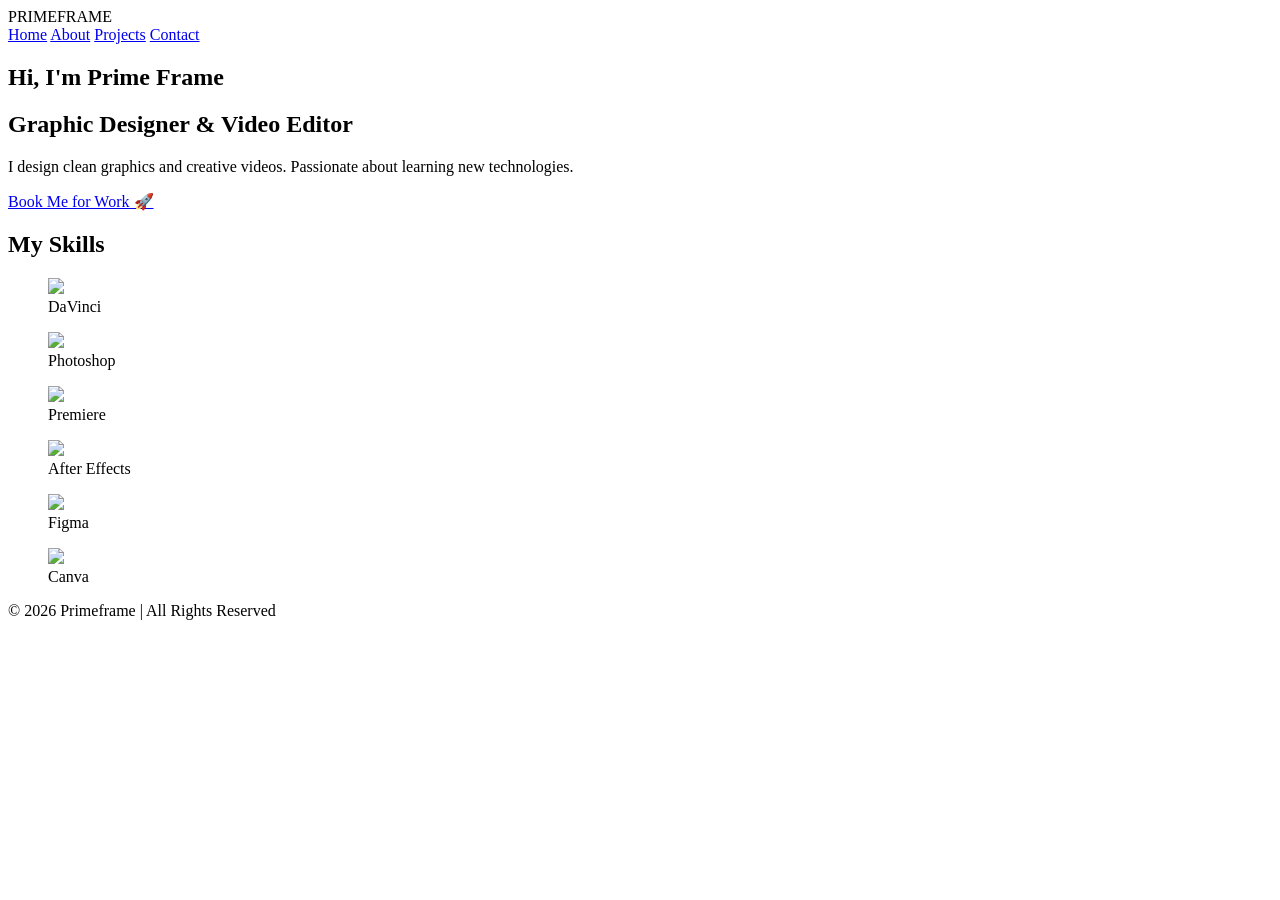
==== index.html @ c742892a "Move index.html to root" ====
<!DOCTYPE html>
<html lang="en">
<head>
  <meta charset="UTF-8">
  <meta name="viewport" content="width=device-width, initial-scale=1.0">

  <title>SD Primeframe</title>

  <!-- Google Font -->
  <link href="https://fonts.googleapis.com/css2?family=Poppins:wght@300;400;500;600;700;800;900&display=swap" rel="stylesheet">

  <!-- Font Awesome -->
  <link rel="stylesheet"
    href="https://cdnjs.cloudflare.com/ajax/libs/font-awesome/6.5.0/css/all.min.css">

  <!-- CSS -->
  <link rel="stylesheet" href="style.css">
</head>

<body>

<!-- NAVBAR -->
<header class="navbar">

  <div class="logo">
    PRIME<span>FRAME</span>
  </div>

  <nav class="nav">
    <a href="#home" class="active">Home</a>
    <a href="/ui/ux/aboutus.html">About</a>
    <a href="/ui/ux/projects.html">Projects</a>
    <a href="/ui/ux/contact.html">Contact</a>
  </nav>

</header>

<!-- HERO -->
<section id="home" class="section1 reveal">
    

  <h1>Hi, I'm Prime Frame</h1>
  <h2>Graphic Designer & Video Editor</h2>

  <p>
    I design clean graphics and creative videos.
    Passionate about learning new technologies.
  </p>
  <a href="/ui/ux/contact.html" class="hire-btn">
  Book Me for Work 🚀
</a>


</section>

<!-- SKILLS -->
<section id="skills" class="skills-section reveal">

  <div class="myskills">

    <div class="skillhead">
      <h1>My Skills</h1>
    </div>

    <figure class="skill-box reveal">
      <img src="https://i.pinimg.com/736x/de/ae/c0/deaec084c9c16f16de93a0afab4a6d61.jpg">
      <figcaption>DaVinci</figcaption>
    </figure>

    <figure class="skill-box reveal">
      <img src="https://i.pinimg.com/736x/c5/8a/26/c58a26e3d3c03fa8fed2629804b9f234.jpg">
      <figcaption>Photoshop</figcaption>
    </figure>

    <figure class="skill-box reveal">
      <img src="https://i.pinimg.com/736x/aa/5d/af/aa5daf9725b2ce6245467f303df54593.jpg">
      <figcaption>Premiere</figcaption>
    </figure>

    <figure class="skill-box reveal">
      <img src="https://i.pinimg.com/1200x/a8/07/99/a8079928e6223bebcb55490de7e2f3d5.jpg">
      <figcaption>After Effects</figcaption>
    </figure>

    <figure class="skill-box reveal">
      <img src="https://i.pinimg.com/1200x/f3/05/18/f30518902519480bc79944c380236f00.jpg">
      <figcaption>Figma</figcaption>
    </figure>

    <figure class="skill-box reveal">
      <img src="https://i.pinimg.com/736x/6d/9f/28/6d9f28a142edc9ec27c61f5e48ae4d38.jpg">
      <figcaption>Canva</figcaption>
    </figure>

  </div>

</section>

<!-- FOOTER -->
<footer class="footer">

  <div class="footer-bottom">
    © 2026  Primeframe | All Rights Reserved
  </div>

</footer>


<!-- SCROLL SCRIPT -->
<script>

function revealOnScroll() {

  const reveals = document.querySelectorAll(".reveal");

  for (let i = 0; i < reveals.length; i++) {

    const windowHeight = window.innerHeight;
    const elementTop = reveals[i].getBoundingClientRect().top;

    if (elementTop < windowHeight - 100) {
      reveals[i].classList.add("active");
    }
  }
}

window.addEventListener("scroll", revealOnScroll);
revealOnScroll();

</script>

</body>
</html>
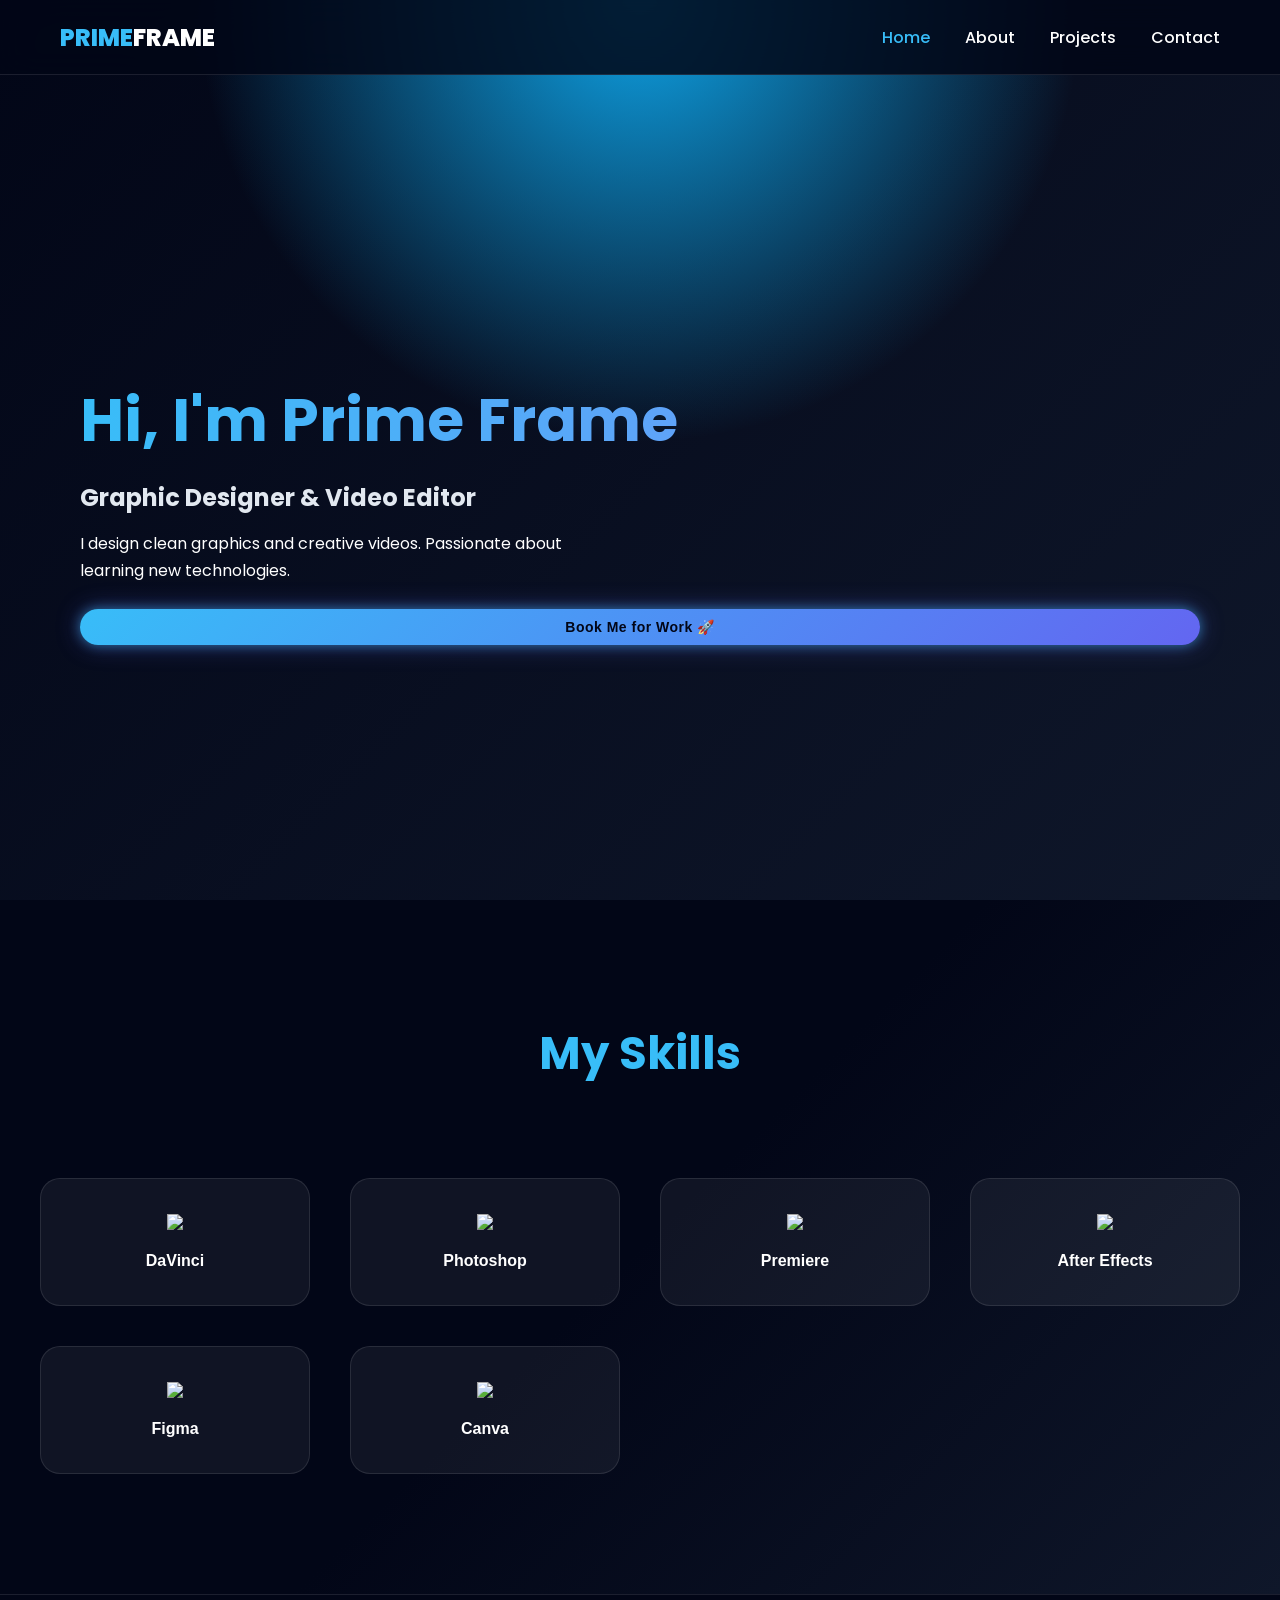
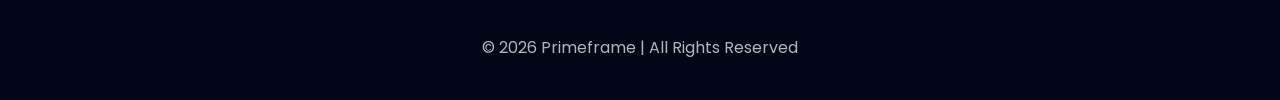
==== commit 77bd7f31: "Move site files to root for Netlify" ====
--- a/index.html
+++ b/index.html
@@ -28,9 +28,9 @@
 
   <nav class="nav">
     <a href="#home" class="active">Home</a>
-    <a href="/ui/ux/aboutus.html">About</a>
-    <a href="/ui/ux/projects.html">Projects</a>
-    <a href="/ui/ux/contact.html">Contact</a>
+    <a href="/aboutus.html">About</a>
+    <a href="/projects.html">Projects</a>
+    <a href="/contact.html">Contact</a>
   </nav>
 
 </header>
--- a/style.css
+++ b/style.css
@@ -0,0 +1,314 @@
+/* RESET */
+
+* {
+  margin: 0;
+  padding: 0;
+  box-sizing: border-box;
+  font-family: "Poppins", sans-serif;
+}
+
+html {
+  scroll-behavior: smooth;
+}
+
+body {
+  background: #020617;
+  color: white;
+}
+
+/* ================= NAVBAR ================= */
+
+.navbar {
+  position: fixed;
+  top: 0;
+  width: 100%;
+  height: 75px;
+
+  display: flex;
+  justify-content: space-between;
+  align-items: center;
+
+  padding: 0 60px;
+
+  background: rgba(2,6,23,0.85);
+  backdrop-filter: blur(15px);
+
+  border-bottom: 1px solid rgba(255,255,255,0.1);
+
+  z-index: 1000;
+}
+
+.logo {
+  font-size: 24px;
+  font-weight: 800;
+  color: #38bdf8;
+}
+
+.logo span {
+  color: white;
+}
+
+.nav {
+  display: flex;
+  gap: 35px;
+}
+
+.nav a {
+  color: white;
+  text-decoration: none;
+  font-weight: 500;
+}
+
+.nav a.active,
+.nav a:hover {
+  color: #38bdf8;
+}
+
+/* ================= HERO ================= */
+
+.section1 {
+  min-height: 100vh;
+
+  padding: 120px 80px 0;
+
+  display: flex;
+  flex-direction: column;
+  justify-content: center;
+
+  background:
+    radial-gradient(circle at top,#0ea5e9,transparent 40%),
+    linear-gradient(135deg,#020617,#0f172a);
+}
+
+.section1 h1 {
+  font-size: 60px;
+
+  background: linear-gradient(90deg,#38bdf8,#818cf8);
+  -webkit-background-clip: text;
+  -webkit-text-fill-color: transparent;
+}
+
+.section1 h2 {
+  margin: 15px 0;
+  color: #e2e8f0;
+}
+
+.section1 p {
+  max-width: 520px;
+  line-height: 1.7;
+}
+
+/* ================= SKILLS ================= */
+
+.skills-section {
+  width: 100%;
+  padding: 120px 20px;
+
+  background: linear-gradient(135deg,#020617,#020617,#0f172a);
+
+  display: flex;
+  justify-content: center;
+}
+
+.myskills {
+  width: 100%;
+  max-width: 1200px;
+
+  display: grid;
+  grid-template-columns: repeat(auto-fit,minmax(250px,1fr));
+
+  gap: 40px;
+  text-align: center;
+}
+
+/* Heading */
+
+.skillhead {
+  grid-column: 1/-1;
+}
+
+.skillhead h1 {
+  font-size: 45px;
+  margin-bottom: 50px;
+  color: #38bdf8;
+}
+
+/* Cards */
+
+.skill-box {
+  background: rgba(255,255,255,0.06);
+
+  padding: 35px 20px;
+
+  border-radius: 20px;
+
+  border: 1px solid rgba(255,255,255,0.1);
+
+  transition: 0.3s;
+}
+
+.skill-box:hover {
+  transform: translateY(-12px);
+  box-shadow: 0 15px 40px rgba(56,189,248,0.3);
+}
+
+.skill-box img {
+  width: 90px;
+  margin-bottom: 15px;
+}
+
+.skill-box figcaption {
+  font-weight: 600;
+}
+
+/* ================= FOOTER ================= */
+
+.footer {
+  background: #020617;
+  padding: 40px 10px;
+
+  border-top: 1px solid rgba(255,255,255,0.1);
+}
+
+.footer-bottom {
+  text-align: center;
+  opacity: 0.7;
+}
+
+/* ================= SCROLL ================= */
+
+.reveal {
+  opacity: 0;
+  transform: translateY(50px);
+  transition: 0.8s ease;
+}
+
+.reveal.active {
+  opacity: 1;
+  transform: translateY(0);
+}
+
+/* ================= MOBILE ================= */
+
+@media(max-width:768px){
+
+  .navbar {
+    padding: 0 25px;
+  }
+
+  .section1 {
+    padding: 120px 30px 0;
+    text-align: center;
+  }
+
+  .section1 p {
+    margin: auto;
+  }
+
+}
+/* ===============================
+   HIRE ME BUTTON
+================================ */
+
+
+/* HIRE ME BUTTON (FIXED SIZE) */
+/* ===============================
+   PREMIUM CTA BUTTON
+================================ */
+
+.hire-btn {
+  display: inline-flex;
+  align-items: center;
+  justify-content: center;
+
+  margin-top: 25px;
+
+  padding: 10px 24px;
+
+  background: linear-gradient(135deg, #38bdf8, #6366f1);
+
+  color: #020617;
+
+  text-decoration: none;
+
+  font-size: 14px;
+  font-weight: 600;
+
+  border-radius: 25px;
+
+  letter-spacing: 0.5px;
+
+  position: relative;
+
+  box-shadow:
+    0 0 12px rgba(56,189,248,0.5),
+    0 0 25px rgba(99,102,241,0.4);
+
+  transition: all 0.3s ease;
+
+  overflow: hidden;
+}
+
+/* Pulse Ring */
+
+.hire-btn::before {
+  content: "";
+
+  position: absolute;
+  inset: -6px;
+
+  border-radius: 30px;
+
+  border: 2px solid rgba(56,189,248,0.6);
+
+  opacity: 0;
+
+  animation: pulse 2s infinite;
+}
+
+@keyframes pulse {
+  0% {
+    transform: scale(0.9);
+    opacity: 0.7;
+  }
+  100% {
+    transform: scale(1.2);
+    opacity: 0;
+  }
+}
+
+/* Shine Effect */
+
+.hire-btn::after {
+  content: "";
+
+  position: absolute;
+  top: 0;
+  left: -100%;
+
+  width: 100%;
+  height: 100%;
+
+  background: linear-gradient(
+    120deg,
+    transparent,
+    rgba(255,255,255,0.4),
+    transparent
+  );
+
+  transition: 0.5s;
+}
+
+/* Hover */
+
+.hire-btn:hover {
+  transform: translateY(-2px) scale(1.05);
+
+  box-shadow:
+    0 0 18px rgba(56,189,248,0.8),
+    0 0 40px rgba(99,102,241,0.7);
+}
+
+.hire-btn:hover::after {
+  left: 100%;
+}
